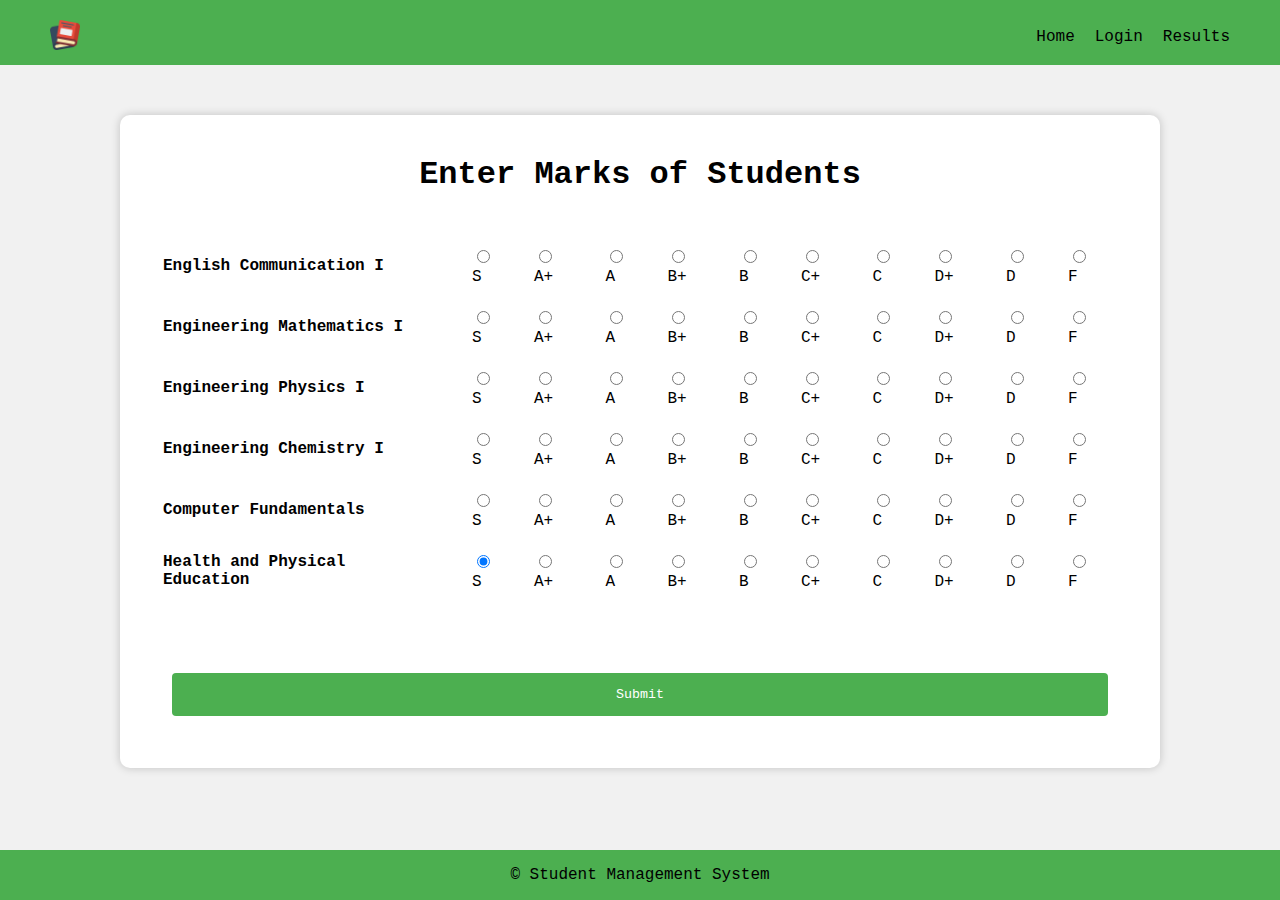
==== result_store.html @ 09586800 "created some files" ====
<!DOCTYPE html>
<html lang="en">
  <head>
    <meta charset="UTF-8" />
    <meta http-equiv="X-UA-Compatible" content="IE=edge" />
    <meta name="viewport" content="width=device-width, initial-scale=1.0" />
    <title>Results</title>
    <link rel="stylesheet" href="result_store.css" />
    <link rel="icon" type="image/x-icon" href="/static_files/book.png" />
  </head>
  <body>
    <!-- Navbar Start -->
    <nav class="Navbar">
      <ul>
        <div class="nav__buttons">
          <div class="image">
            <a href="index.html"
              ><li>
                <img
                  class="nav__logo"
                  src="/static_files/book_logo.png"
                  alt="logo"
                /></li
            ></a>
          </div>
          <div class="nav__links">
            <a href="index.html"><li>Home</li></a>
            <a href="login.html"><li>Login</li></a>
            <a href="result_store.html"><li>Results</li></a>
          </div>
        </div>
      </ul>
    </nav>
    <!-- Navbar End -->
    <div class="main">
      <div class="container">
        <h1>Enter Marks of Students</h1>
        <form action="">
          <table>
            <tr>
              <th>English Communication I</th>
              <td>
                <label>
                  <input type="radio" name="grade" value="S" checked /> S
                </label>
              </td>
              <td>
                <label>
                  <input type="radio" name="grade" value="A+" /> A+
                </label>
              </td>
              <td>
                <label> <input type="radio" name="grade" value="A" /> A </label>
              </td>
              <td>
                <label>
                  <input type="radio" name="grade" value="B+" /> B+
                </label>
              </td>
              <td>
                <label> <input type="radio" name="grade" value="B" /> B </label>
              </td>
              <td>
                <label>
                  <input type="radio" name="grade" value="C+" /> C+
                </label>
              </td>
              <td>
                <label> <input type="radio" name="grade" value="C" /> C </label>
              </td>
              <td>
                <label>
                  <input type="radio" name="grade" value="D+" /> D+
                </label>
              </td>
              <td>
                <label> <input type="radio" name="grade" value="D" /> D </label>
              </td>
              <td>
                <label> <input type="radio" name="grade" value="F" /> F </label>
              </td>
            </tr>

            <tr>
              <th>Engineering Mathematics I</th>
              <td>
                <label>
                  <input type="radio" name="grade" value="S" checked /> S
                </label>
              </td>
              <td>
                <label>
                  <input type="radio" name="grade" value="A+" /> A+
                </label>
              </td>
              <td>
                <label> <input type="radio" name="grade" value="A" /> A </label>
              </td>
              <td>
                <label>
                  <input type="radio" name="grade" value="B+" /> B+
                </label>
              </td>
              <td>
                <label> <input type="radio" name="grade" value="B" /> B </label>
              </td>
              <td>
                <label>
                  <input type="radio" name="grade" value="C+" /> C+
                </label>
              </td>
              <td>
                <label> <input type="radio" name="grade" value="C" /> C </label>
              </td>
              <td>
                <label>
                  <input type="radio" name="grade" value="D+" /> D+
                </label>
              </td>
              <td>
                <label> <input type="radio" name="grade" value="D" /> D </label>
              </td>
              <td>
                <label> <input type="radio" name="grade" value="F" /> F </label>
              </td>
            </tr>
            <tr>
              <th>Engineering Physics I</th>
              <td>
                <label>
                  <input type="radio" name="grade" value="S" checked /> S
                </label>
              </td>
              <td>
                <label>
                  <input type="radio" name="grade" value="A+" /> A+
                </label>
              </td>
              <td>
                <label> <input type="radio" name="grade" value="A" /> A </label>
              </td>
              <td>
                <label>
                  <input type="radio" name="grade" value="B+" /> B+
                </label>
              </td>
              <td>
                <label> <input type="radio" name="grade" value="B" /> B </label>
              </td>
              <td>
                <label>
                  <input type="radio" name="grade" value="C+" /> C+
                </label>
              </td>
              <td>
                <label> <input type="radio" name="grade" value="C" /> C </label>
              </td>
              <td>
                <label>
                  <input type="radio" name="grade" value="D+" /> D+
                </label>
              </td>
              <td>
                <label> <input type="radio" name="grade" value="D" /> D </label>
              </td>
              <td>
                <label> <input type="radio" name="grade" value="F" /> F </label>
              </td>
            </tr>
            <tr>
              <th>Engineering Chemistry I</th>
              <td>
                <label>
                  <input type="radio" name="grade" value="S" checked /> S
                </label>
              </td>
              <td>
                <label>
                  <input type="radio" name="grade" value="A+" /> A+
                </label>
              </td>
              <td>
                <label> <input type="radio" name="grade" value="A" /> A </label>
              </td>
              <td>
                <label>
                  <input type="radio" name="grade" value="B+" /> B+
                </label>
              </td>
              <td>
                <label> <input type="radio" name="grade" value="B" /> B </label>
              </td>
              <td>
                <label>
                  <input type="radio" name="grade" value="C+" /> C+
                </label>
              </td>
              <td>
                <label> <input type="radio" name="grade" value="C" /> C </label>
              </td>
              <td>
                <label>
                  <input type="radio" name="grade" value="D+" /> D+
                </label>
              </td>
              <td>
                <label> <input type="radio" name="grade" value="D" /> D </label>
              </td>
              <td>
                <label> <input type="radio" name="grade" value="F" /> F </label>
              </td>
            </tr>
            <tr>
              <th>Computer Fundamentals</th>
              <td>
                <label>
                  <input type="radio" name="grade" value="S" checked /> S
                </label>
              </td>
              <td>
                <label>
                  <input type="radio" name="grade" value="A+" /> A+
                </label>
              </td>
              <td>
                <label> <input type="radio" name="grade" value="A" /> A </label>
              </td>
              <td>
                <label>
                  <input type="radio" name="grade" value="B+" /> B+
                </label>
              </td>
              <td>
                <label> <input type="radio" name="grade" value="B" /> B </label>
              </td>
              <td>
                <label>
                  <input type="radio" name="grade" value="C+" /> C+
                </label>
              </td>
              <td>
                <label> <input type="radio" name="grade" value="C" /> C </label>
              </td>
              <td>
                <label>
                  <input type="radio" name="grade" value="D+" /> D+
                </label>
              </td>
              <td>
                <label> <input type="radio" name="grade" value="D" /> D </label>
              </td>
              <td>
                <label> <input type="radio" name="grade" value="F" /> F </label>
              </td>
            </tr>
            <tr>
              <th>Health and Physical Education</th>
              <td>
                <label>
                  <input type="radio" name="grade" value="S" checked /> S
                </label>
              </td>
              <td>
                <label>
                  <input type="radio" name="grade" value="A+" /> A+
                </label>
              </td>
              <td>
                <label> <input type="radio" name="grade" value="A" /> A </label>
              </td>
              <td>
                <label>
                  <input type="radio" name="grade" value="B+" /> B+
                </label>
              </td>
              <td>
                <label> <input type="radio" name="grade" value="B" /> B </label>
              </td>
              <td>
                <label>
                  <input type="radio" name="grade" value="C+" /> C+
                </label>
              </td>
              <td>
                <label> <input type="radio" name="grade" value="C" /> C </label>
              </td>
              <td>
                <label>
                  <input type="radio" name="grade" value="D+" /> D+
                </label>
              </td>
              <td>
                <label> <input type="radio" name="grade" value="D" /> D </label>
              </td>
              <td>
                <label> <input type="radio" name="grade" value="F" /> F </label>
              </td>
            </tr>
              <td colspan="11" style="text-align: center;"><button>Submit</button></td>
          </table>
        </form>
      </div>
    </div>
    <!-- Footer Start -->
    <footer>
      <p>© Student Management System</p>
    </footer>
    <!-- Footer End -->
    <script src="result_store.js"></script>
  </body>
</html>
---- result_store.css ----
* {
  font-family: "Courier New", Courier, monospace;
}
body {
  min-height: 100vh;
  margin: 0;
  padding: 0;
  display: flex;
  flex-direction: column;
}

/* Nav Start */
nav {
  padding-top: 10px;
  background-color: #4caf50;
}
nav ul {
  margin: 0;
}

nav li {
  list-style: none;
  margin: 10px;
}
nav a {
  text-decoration: none;
  color: black;
}

nav li:hover {
  cursor: pointer;
  color: antiquewhite;
}

.nav__logo {
  width: 30px;
}

.nav__buttons {
  display: flex;
  justify-content: space-between;
}
.nav__links {
  display: flex;
  justify-content: space-evenly;
  margin: 8px 40px;
}

/* Nav End */

.main {
  flex-grow: 1;
}

/* Custom start */
body {
  background-color: #f1f1f1;
  font-family: Arial, sans-serif;
}

.container {
  background-color: #fff;
  border-radius: 10px;
  box-shadow: 0 0 10px rgba(0, 0, 0, 0.2);
  margin: 50px auto;
  width: 1000px;
  padding: 20px;
}
h1 {
  text-align: center;
}

/* Footer Start */
footer {
  text-align: center;
  background-color: #4caf50;

  position: relative;
}
/* Footer End */

/* Form */
table {
  text-align: left;
  /* border: 1px solid; */
  margin: auto;
  padding: 20px;
}

button {
  background-color: #4caf50;
  color: white;
  padding: 14px 20px;
  margin-top: 60px;
  border: none;
  border-radius: 4px;
  cursor: pointer;
  width: 100%;
}
button:hover {
  background-color: #45a049;
}

td {
  padding: 10px;
}

th{
  /* border: 1px solid; */
  padding-right: 20px;
}
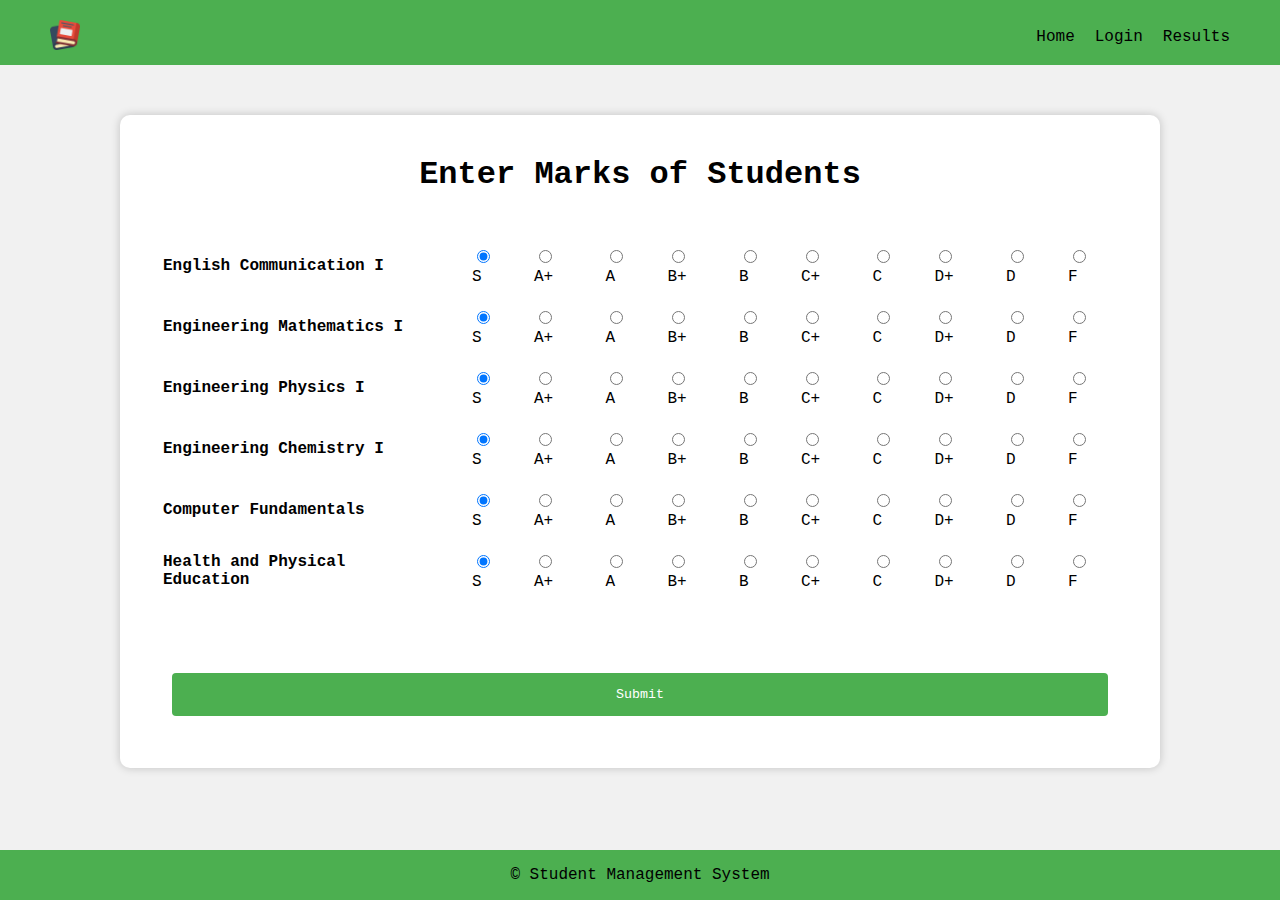
==== commit 086b7713: "fixed range buttons in result store html page" ====
--- a/result_store.html
+++ b/result_store.html
@@ -4,7 +4,7 @@
     <meta charset="UTF-8" />
     <meta http-equiv="X-UA-Compatible" content="IE=edge" />
     <meta name="viewport" content="width=device-width, initial-scale=1.0" />
-    <title>Results</title>
+    <title>Results Store</title>
     <link rel="stylesheet" href="result_store.css" />
     <link rel="icon" type="image/x-icon" href="/static_files/book.png" />
   </head>
@@ -41,43 +41,43 @@
               <th>English Communication I</th>
               <td>
                 <label>
-                  <input type="radio" name="grade" value="S" checked /> S
-                </label>
-              </td>
-              <td>
-                <label>
-                  <input type="radio" name="grade" value="A+" /> A+
-                </label>
-              </td>
-              <td>
-                <label> <input type="radio" name="grade" value="A" /> A </label>
-              </td>
-              <td>
-                <label>
-                  <input type="radio" name="grade" value="B+" /> B+
-                </label>
-              </td>
-              <td>
-                <label> <input type="radio" name="grade" value="B" /> B </label>
-              </td>
-              <td>
-                <label>
-                  <input type="radio" name="grade" value="C+" /> C+
-                </label>
-              </td>
-              <td>
-                <label> <input type="radio" name="grade" value="C" /> C </label>
-              </td>
-              <td>
-                <label>
-                  <input type="radio" name="grade" value="D+" /> D+
-                </label>
-              </td>
-              <td>
-                <label> <input type="radio" name="grade" value="D" /> D </label>
-              </td>
-              <td>
-                <label> <input type="radio" name="grade" value="F" /> F </label>
+                  <input type="radio" name="english_grade" value="S" checked /> S
+                </label>
+              </td>
+              <td>
+                <label>
+                  <input type="radio" name="english_grade" value="A+" /> A+
+                </label>
+              </td>
+              <td>
+                <label> <input type="radio" name="english_grade" value="A" /> A </label>
+              </td>
+              <td>
+                <label>
+                  <input type="radio" name="english_grade" value="B+" /> B+
+                </label>
+              </td>
+              <td>
+                <label> <input type="radio" name="english_grade" value="B" /> B </label>
+              </td>
+              <td>
+                <label>
+                  <input type="radio" name="english_grade" value="C+" /> C+
+                </label>
+              </td>
+              <td>
+                <label> <input type="radio" name="english_grade" value="C" /> C </label>
+              </td>
+              <td>
+                <label>
+                  <input type="radio" name="english_grade" value="D+" /> D+
+                </label>
+              </td>
+              <td>
+                <label> <input type="radio" name="english_grade" value="D" /> D </label>
+              </td>
+              <td>
+                <label> <input type="radio" name="english_grade" value="F" /> F </label>
               </td>
             </tr>
 
@@ -85,218 +85,218 @@
               <th>Engineering Mathematics I</th>
               <td>
                 <label>
-                  <input type="radio" name="grade" value="S" checked /> S
-                </label>
-              </td>
-              <td>
-                <label>
-                  <input type="radio" name="grade" value="A+" /> A+
-                </label>
-              </td>
-              <td>
-                <label> <input type="radio" name="grade" value="A" /> A </label>
-              </td>
-              <td>
-                <label>
-                  <input type="radio" name="grade" value="B+" /> B+
-                </label>
-              </td>
-              <td>
-                <label> <input type="radio" name="grade" value="B" /> B </label>
-              </td>
-              <td>
-                <label>
-                  <input type="radio" name="grade" value="C+" /> C+
-                </label>
-              </td>
-              <td>
-                <label> <input type="radio" name="grade" value="C" /> C </label>
-              </td>
-              <td>
-                <label>
-                  <input type="radio" name="grade" value="D+" /> D+
-                </label>
-              </td>
-              <td>
-                <label> <input type="radio" name="grade" value="D" /> D </label>
-              </td>
-              <td>
-                <label> <input type="radio" name="grade" value="F" /> F </label>
+                  <input type="radio" name="maths_grade" value="S" checked /> S
+                </label>
+              </td>
+              <td>
+                <label>
+                  <input type="radio" name="maths_grade" value="A+" /> A+
+                </label>
+              </td>
+              <td>
+                <label> <input type="radio" name="maths_grade" value="A" /> A </label>
+              </td>
+              <td>
+                <label>
+                  <input type="radio" name="maths_grade" value="B+" /> B+
+                </label>
+              </td>
+              <td>
+                <label> <input type="radio" name="maths_grade" value="B" /> B </label>
+              </td>
+              <td>
+                <label>
+                  <input type="radio" name="maths_grade" value="C+" /> C+
+                </label>
+              </td>
+              <td>
+                <label> <input type="radio" name="maths_grade" value="C" /> C </label>
+              </td>
+              <td>
+                <label>
+                  <input type="radio" name="maths_grade" value="D+" /> D+
+                </label>
+              </td>
+              <td>
+                <label> <input type="radio" name="maths_grade" value="D" /> D </label>
+              </td>
+              <td>
+                <label> <input type="radio" name="maths_grade" value="F" /> F </label>
               </td>
             </tr>
             <tr>
               <th>Engineering Physics I</th>
               <td>
                 <label>
-                  <input type="radio" name="grade" value="S" checked /> S
-                </label>
-              </td>
-              <td>
-                <label>
-                  <input type="radio" name="grade" value="A+" /> A+
-                </label>
-              </td>
-              <td>
-                <label> <input type="radio" name="grade" value="A" /> A </label>
-              </td>
-              <td>
-                <label>
-                  <input type="radio" name="grade" value="B+" /> B+
-                </label>
-              </td>
-              <td>
-                <label> <input type="radio" name="grade" value="B" /> B </label>
-              </td>
-              <td>
-                <label>
-                  <input type="radio" name="grade" value="C+" /> C+
-                </label>
-              </td>
-              <td>
-                <label> <input type="radio" name="grade" value="C" /> C </label>
-              </td>
-              <td>
-                <label>
-                  <input type="radio" name="grade" value="D+" /> D+
-                </label>
-              </td>
-              <td>
-                <label> <input type="radio" name="grade" value="D" /> D </label>
-              </td>
-              <td>
-                <label> <input type="radio" name="grade" value="F" /> F </label>
+                  <input type="radio" name="physics_grade" value="S" checked /> S
+                </label>
+              </td>
+              <td>
+                <label>
+                  <input type="radio" name="physics_grade" value="A+" /> A+
+                </label>
+              </td>
+              <td>
+                <label> <input type="radio" name="physics_grade" value="A" /> A </label>
+              </td>
+              <td>
+                <label>
+                  <input type="radio" name="physics_grade" value="B+" /> B+
+                </label>
+              </td>
+              <td>
+                <label> <input type="radio" name="physics_grade" value="B" /> B </label>
+              </td>
+              <td>
+                <label>
+                  <input type="radio" name="physics_grade" value="C+" /> C+
+                </label>
+              </td>
+              <td>
+                <label> <input type="radio" name="physics_grade" value="C" /> C </label>
+              </td>
+              <td>
+                <label>
+                  <input type="radio" name="physics_grade" value="D+" /> D+
+                </label>
+              </td>
+              <td>
+                <label> <input type="radio" name="physics_grade" value="D" /> D </label>
+              </td>
+              <td>
+                <label> <input type="radio" name="physics_grade" value="F" /> F </label>
               </td>
             </tr>
             <tr>
               <th>Engineering Chemistry I</th>
               <td>
                 <label>
-                  <input type="radio" name="grade" value="S" checked /> S
-                </label>
-              </td>
-              <td>
-                <label>
-                  <input type="radio" name="grade" value="A+" /> A+
-                </label>
-              </td>
-              <td>
-                <label> <input type="radio" name="grade" value="A" /> A </label>
-              </td>
-              <td>
-                <label>
-                  <input type="radio" name="grade" value="B+" /> B+
-                </label>
-              </td>
-              <td>
-                <label> <input type="radio" name="grade" value="B" /> B </label>
-              </td>
-              <td>
-                <label>
-                  <input type="radio" name="grade" value="C+" /> C+
-                </label>
-              </td>
-              <td>
-                <label> <input type="radio" name="grade" value="C" /> C </label>
-              </td>
-              <td>
-                <label>
-                  <input type="radio" name="grade" value="D+" /> D+
-                </label>
-              </td>
-              <td>
-                <label> <input type="radio" name="grade" value="D" /> D </label>
-              </td>
-              <td>
-                <label> <input type="radio" name="grade" value="F" /> F </label>
+                  <input type="radio" name="chemistry_grade" value="S" checked /> S
+                </label>
+              </td>
+              <td>
+                <label>
+                  <input type="radio" name="chemistry_grade" value="A+" /> A+
+                </label>
+              </td>
+              <td>
+                <label> <input type="radio" name="chemistry_grade" value="A" /> A </label>
+              </td>
+              <td>
+                <label>
+                  <input type="radio" name="chemistry_grade" value="B+" /> B+
+                </label>
+              </td>
+              <td>
+                <label> <input type="radio" name="chemistry_grade" value="B" /> B </label>
+              </td>
+              <td>
+                <label>
+                  <input type="radio" name="chemistry_grade" value="C+" /> C+
+                </label>
+              </td>
+              <td>
+                <label> <input type="radio" name="chemistry_grade" value="C" /> C </label>
+              </td>
+              <td>
+                <label>
+                  <input type="radio" name="chemistry_grade" value="D+" /> D+
+                </label>
+              </td>
+              <td>
+                <label> <input type="radio" name="chemistry_grade" value="D" /> D </label>
+              </td>
+              <td>
+                <label> <input type="radio" name="chemistry_grade" value="F" /> F </label>
               </td>
             </tr>
             <tr>
               <th>Computer Fundamentals</th>
               <td>
                 <label>
-                  <input type="radio" name="grade" value="S" checked /> S
-                </label>
-              </td>
-              <td>
-                <label>
-                  <input type="radio" name="grade" value="A+" /> A+
-                </label>
-              </td>
-              <td>
-                <label> <input type="radio" name="grade" value="A" /> A </label>
-              </td>
-              <td>
-                <label>
-                  <input type="radio" name="grade" value="B+" /> B+
-                </label>
-              </td>
-              <td>
-                <label> <input type="radio" name="grade" value="B" /> B </label>
-              </td>
-              <td>
-                <label>
-                  <input type="radio" name="grade" value="C+" /> C+
-                </label>
-              </td>
-              <td>
-                <label> <input type="radio" name="grade" value="C" /> C </label>
-              </td>
-              <td>
-                <label>
-                  <input type="radio" name="grade" value="D+" /> D+
-                </label>
-              </td>
-              <td>
-                <label> <input type="radio" name="grade" value="D" /> D </label>
-              </td>
-              <td>
-                <label> <input type="radio" name="grade" value="F" /> F </label>
+                  <input type="radio" name="computer_fundamentals_grade" value="S" checked /> S
+                </label>
+              </td>
+              <td>
+                <label>
+                  <input type="radio" name="computer_fundamentals_grade" value="A+" /> A+
+                </label>
+              </td>
+              <td>
+                <label> <input type="radio" name="computer_fundamentals_grade" value="A" /> A </label>
+              </td>
+              <td>
+                <label>
+                  <input type="radio" name="computer_fundamentals_grade" value="B+" /> B+
+                </label>
+              </td>
+              <td>
+                <label> <input type="radio" name="computer_fundamentals_grade" value="B" /> B </label>
+              </td>
+              <td>
+                <label>
+                  <input type="radio" name="computer_fundamentals_grade" value="C+" /> C+
+                </label>
+              </td>
+              <td>
+                <label> <input type="radio" name="computer_fundamentals_grade" value="C" /> C </label>
+              </td>
+              <td>
+                <label>
+                  <input type="radio" name="computer_fundamentals_grade" value="D+" /> D+
+                </label>
+              </td>
+              <td>
+                <label> <input type="radio" name="computer_fundamentals_grade" value="D" /> D </label>
+              </td>
+              <td>
+                <label> <input type="radio" name="computer_fundamentals_grade" value="F" /> F </label>
               </td>
             </tr>
             <tr>
               <th>Health and Physical Education</th>
               <td>
                 <label>
-                  <input type="radio" name="grade" value="S" checked /> S
-                </label>
-              </td>
-              <td>
-                <label>
-                  <input type="radio" name="grade" value="A+" /> A+
-                </label>
-              </td>
-              <td>
-                <label> <input type="radio" name="grade" value="A" /> A </label>
-              </td>
-              <td>
-                <label>
-                  <input type="radio" name="grade" value="B+" /> B+
-                </label>
-              </td>
-              <td>
-                <label> <input type="radio" name="grade" value="B" /> B </label>
-              </td>
-              <td>
-                <label>
-                  <input type="radio" name="grade" value="C+" /> C+
-                </label>
-              </td>
-              <td>
-                <label> <input type="radio" name="grade" value="C" /> C </label>
-              </td>
-              <td>
-                <label>
-                  <input type="radio" name="grade" value="D+" /> D+
-                </label>
-              </td>
-              <td>
-                <label> <input type="radio" name="grade" value="D" /> D </label>
-              </td>
-              <td>
-                <label> <input type="radio" name="grade" value="F" /> F </label>
-              </td>
-            </tr>
-              <td colspan="11" style="text-align: center;"><button>Submit</button></td>
+                  <input type="radio" name="health_grade" value="S" checked /> S
+                </label>
+              </td>
+              <td>
+                <label>
+                  <input type="radio" name="health_grade" value="A+" /> A+
+                </label>
+              </td>
+              <td>
+                <label> <input type="radio" name="health_grade" value="A" /> A </label>
+              </td>
+              <td>
+                <label>
+                  <input type="radio" name="health_grade" value="B+" /> B+
+                </label>
+              </td>
+              <td>
+                <label> <input type="radio" name="health_grade" value="B" /> B </label>
+              </td>
+              <td>
+                <label>
+                  <input type="radio" name="health_grade" value="C+" /> C+
+                </label>
+              </td>
+              <td>
+                <label> <input type="radio" name="health_grade" value="C" /> C </label>
+              </td>
+              <td>
+                <label>
+                  <input type="radio" name="health_grade" value="D+" /> D+
+                </label>
+              </td>
+              <td>
+                <label> <input type="radio" name="health_grade" value="D" /> D </label>
+              </td>
+              <td>
+                <label> <input type="radio" name="health_grade" value="F" /> F </label>
+              </td>
+            </tr>
+              <td colspan="11" style="text-align: center;"><button>Submit </button></td>
           </table>
         </form>
       </div>
